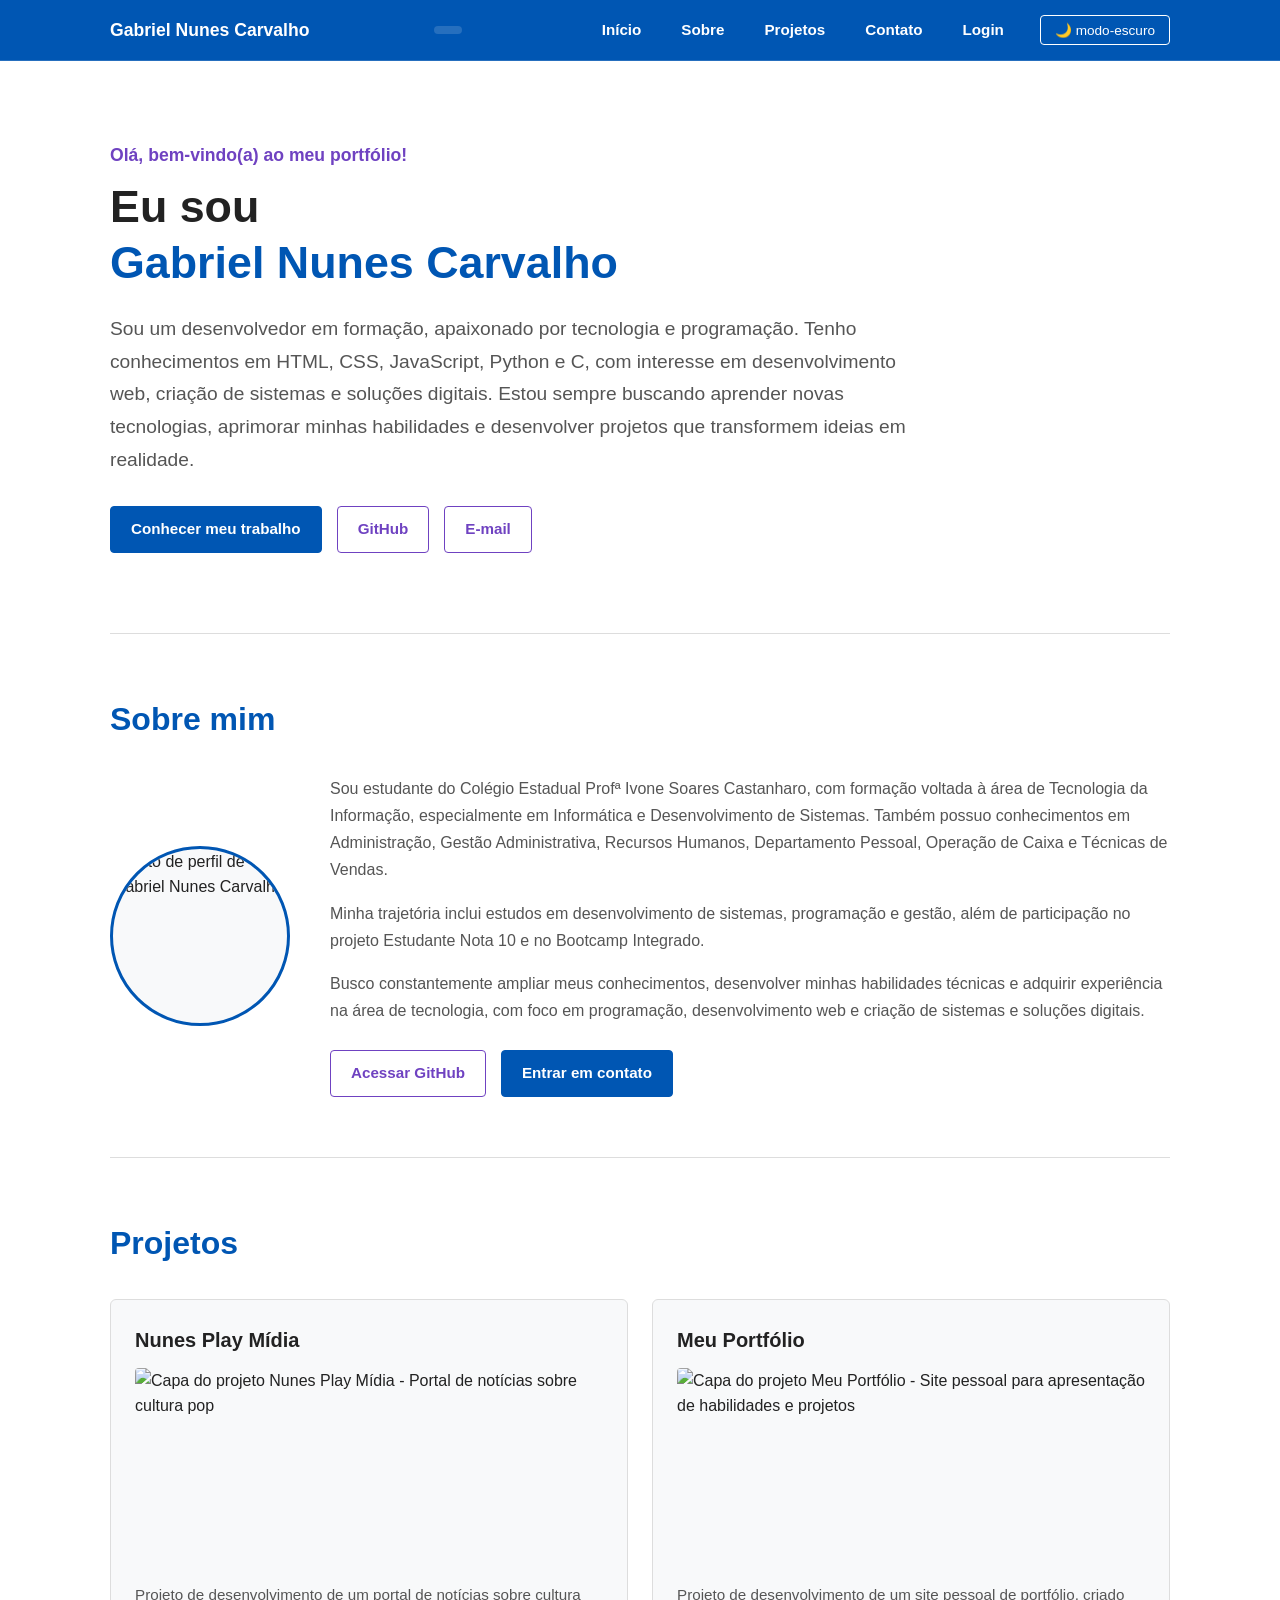
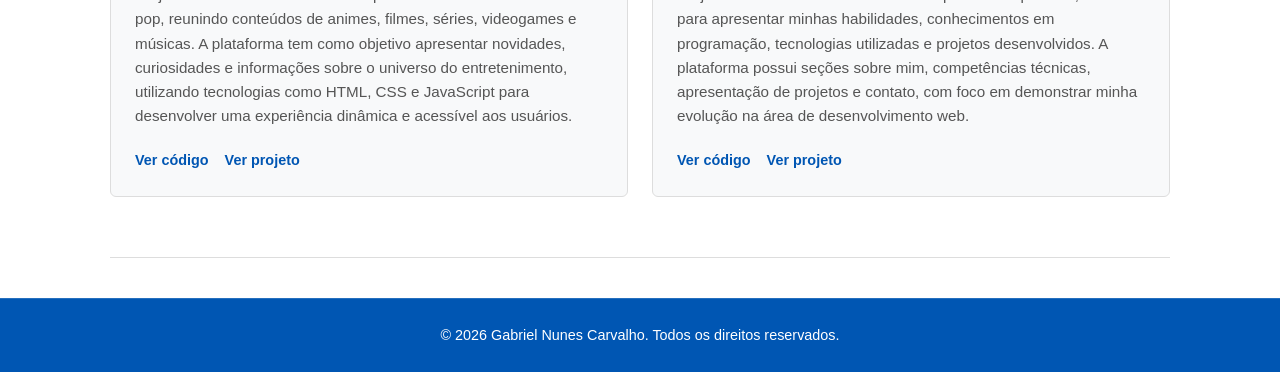
==== index.html @ be8ec97a "Add files via upload" ====
<!DOCTYPE html>
<html lang="pt-BR">

<head>
  <meta charset="UTF-8">
  <meta name="viewport" content="width=device-width, initial-scale=1.0">
  <title>Gabriel Nunes Carvalho | Portfólio</title>
  <link rel="stylesheet" href="style.css">
</head>

<body>

  <!-- Cabeçalho fixo no topo com navegação em abas e botão de modo escuro -->
  <header class="cabecalho">
    <div class="container conteudo-cabecalho">
      <div class="topo-logo-mobile">
        <a href="#inicio" class="logo">Gabriel Nunes Carvalho</a>
        <button id="botao-menu-mobile" class="botao-menu-mobile" type="button"
          aria-label="Abrir menu de navegação">☰</button>
      </div>
      <div id="informacoes-cabecalho" class="informacoes-cabecalho"></div>
      <nav class="navegacao">
        <ul class="lista-abas">
          <li><a href="#inicio" class="aba-link">Início</a></li>
          <li><a href="#sobre" class="aba-link">Sobre</a></li>
          <li><a href="#projetos" class="aba-link">Projetos</a></li>
          <li><a href="contato.html" class="aba-link">Contato</a></li>
          <li><a href="login.html" class="aba-link" id="link-login">Login</a></li>
        </ul>
        <button id="botao-tema" class="botao-tema" type="button" aria-label="Alternar modo escuro">🌙
          modo-escuro</button>
      </nav>
    </div>
  </header>

  <!-- Conteúdo principal -->
  <main class="container">
    <!-- Seção Início (Home) -->
    <section id="inicio" class="secao secao-inicio">
      <div class="conteudo-inicio">
        <p class="saudacao-inicio">Olá, bem-vindo(a) ao meu portfólio!</p>
        <h1 class="titulo-inicio titulo-piramide">
          <span class="linha-piramide">Eu sou</span>
          <span class="linha-piramide destaque-nome">Gabriel Nunes Carvalho</span>
        </h1>
        <p class="descricao-inicio">Sou um desenvolvedor em formação, apaixonado por tecnologia e programação.
          Tenho conhecimentos em HTML, CSS, JavaScript, Python e C, com interesse em desenvolvimento web, criação de
          sistemas e
          soluções digitais. Estou sempre buscando aprender novas tecnologias, aprimorar minhas habilidades e
          desenvolver projetos que
          transformem ideias em realidade.</p>
        <div class="acoes-inicio">
          <a href="#projetos" class="botao-primario">Conhecer meu trabalho</a>
          <a href="https://github.com/gabrielnunescarvalho12-ops" class="botao-secundario" target="_blank"
            rel="noopener noreferrer">GitHub</a>
          <a href="mailto:gabrielnunescarvalho12@gmail.com" class="botao-secundario">E-mail</a>
        </div>
      </div>
    </section>

    <!-- Seção Sobre Mim -->
    <section id="sobre" class="secao secao-sobre">
      <h2 class="titulo-secao">Sobre mim</h2>
      <div class="conteudo-sobre">
        <div class="caixa-foto">
          <img src="img/perfil.jpg" alt="Foto de perfil de Gabriel Nunes Carvalho" class="foto-perfil">
        </div>
        <div class="texto-sobre">
          <p class="descricao-pessoal">Sou estudante do Colégio Estadual Profª Ivone Soares Castanharo,
            com formação voltada à área de Tecnologia da Informação, especialmente em Informática e
            Desenvolvimento de Sistemas. Também possuo conhecimentos em Administração, Gestão Administrativa, Recursos
            Humanos,
            Departamento Pessoal, Operação de Caixa e Técnicas de Vendas.</p>
          <p class="descricao-pessoal">Minha trajetória inclui estudos em desenvolvimento de sistemas, programação e
            gestão,
            além de participação no projeto Estudante Nota 10 e no Bootcamp Integrado.</p>
          <p class="descricao-pessoal">Busco constantemente ampliar meus conhecimentos, desenvolver minhas habilidades
            técnicas
            e adquirir experiência na área de tecnologia, com foco em programação, desenvolvimento web e criação de
            sistemas e
            soluções digitais.</p>
          <div class="acoes-sobre">
            <a href="https://github.com/gabrielnunescarvalho12-ops" class="botao-secundario" target="_blank"
              rel="noopener noreferrer">Acessar
              GitHub</a>
            <a href="contato.html" class="botao-primario">Entrar em contato</a>
          </div>
        </div>
      </div>
    </section>

    <!-- Seção Projetos -->
    <section id="projetos" class="secao secao-projetos">
      <h2 class="titulo-secao">Projetos</h2>
      <div class="grade-projetos" id="grade-projetos">
        <!-- Os cartões de projetos são gerados dinamicamente via script.js -->
      </div>
    </section>
  </main>

  <!-- Rodapé com informações de direitos -->
  <footer class="rodape">
    <div class="container conteudo-rodape">
      <p class="texto-rodape">&copy; 2026 Gabriel Nunes Carvalho. Todos os direitos reservados.</p>
    </div>
  </footer>

  <script src="script.js"></script>
</body>

</html>
---- style.css ----
/* ==========================================================================
   1. VARIÁVEIS E DESIGN SYSTEM (CORES, TEMA CLARO E ESCURO)
   ========================================================================== */
:root {
  /* Cores principais: azul, roxo e branco */
  --cor-fundo: #ffffff;
  --cor-superficie: #f8f9fa;
  --cor-texto: #222222;
  --cor-texto-suave: #555555;
  --cor-primaria: #0056b3; /* Azul */
  --cor-secundaria: #6f42c1; /* Roxo */
  --cor-borda: #dddddd;
  --cor-cabecalho-rodape: #0056b3; /* Azul no cabeçalho e rodapé */
  --cor-texto-cabecalho-rodape: #ffffff; /* Texto branco no cabeçalho e rodapé */
}

/* Troca de variáveis para o modo escuro */
body.modo-escuro {
  --cor-fundo: #121212;
  --cor-superficie: #1e1e1e;
  --cor-texto: #f5f5f5;
  --cor-texto-suave: #cccccc;
  --cor-primaria: #4ba3e3; /* Azul adaptado para fundo escuro */
  --cor-secundaria: #a370f7; /* Roxo adaptado para fundo escuro */
  --cor-borda: #333333;
  --cor-cabecalho-rodape: #3c1b63; /* Roxo no cabeçalho e rodapé no modo escuro */
  --cor-texto-cabecalho-rodape: #ffffff;
}

/* ==========================================================================
   2. ESTILOS GERAIS E RESET BÁSICO
   ========================================================================== */
* {
  margin: 0;
  padding: 0;
  box-sizing: border-box;
}

body {
  font-family: Arial, sans-serif;
  background-color: var(--cor-fundo);
  color: var(--cor-texto);
  line-height: 1.6;
}

/* ==========================================================================
   3. CONTAINER E ESTRUTURA
   ========================================================================== */
.container {
  max-width: 1100px;
  margin-left: auto;
  margin-right: auto;
  padding-left: 20px;
  padding-right: 20px;
}

.secao {
  padding-top: 60px;
  padding-bottom: 60px;
  border-bottom: 1px solid var(--cor-borda);
}

.titulo-secao {
  font-size: 2rem;
  font-weight: bold;
  color: var(--cor-primaria);
  margin-bottom: 30px;
}

/* Botões reutilizáveis */
.botao-primario,
.botao-secundario {
  display: inline-block;
  padding: 10px 20px;
  border-radius: 4px;
  font-size: 0.95rem;
  font-weight: bold;
  text-decoration: none;
  cursor: pointer;
  text-align: center;
}

.botao-primario {
  background-color: var(--cor-primaria);
  color: #ffffff;
  border: 1px solid var(--cor-primaria);
}

.botao-secundario {
  background-color: transparent;
  color: var(--cor-secundaria);
  border: 1px solid var(--cor-secundaria);
}

/* ==========================================================================
   4. CABEÇALHO E MENU EM ABAS
   ========================================================================== */
.cabecalho {
  position: sticky;
  top: 0;
  z-index: 100;
  background-color: var(--cor-cabecalho-rodape);
  border-bottom: 1px solid rgba(255, 255, 255, 0.15);
}

.conteudo-cabecalho {
  display: flex;
  justify-content: space-between;
  align-items: center;
  padding-top: 15px;
  padding-bottom: 15px;
}

.logo {
  font-size: 1.1rem;
  font-weight: bold;
  text-decoration: none;
  color: var(--cor-texto-cabecalho-rodape);
}

.navegacao {
  display: flex;
  align-items: center;
  gap: 20px;
}

.lista-abas {
  display: flex;
  list-style: none;
  gap: 8px;
}

.aba-link {
  text-decoration: none;
  color: var(--cor-texto-cabecalho-rodape);
  padding: 8px 16px;
  border-radius: 4px;
  font-weight: bold;
  font-size: 0.95rem;
}

.botao-tema {
  background-color: transparent;
  color: var(--cor-texto-cabecalho-rodape);
  border: 1px solid var(--cor-texto-cabecalho-rodape);
  padding: 6px 14px;
  border-radius: 4px;
  font-family: Arial, sans-serif;
  font-size: 0.85rem;
  cursor: pointer;
}

.topo-logo-mobile {
  display: flex;
  align-items: center;
  gap: 15px;
}

.botao-menu-mobile {
  display: none;
}

.informacoes-cabecalho {
  font-size: 0.85rem;
  color: var(--cor-texto-cabecalho-rodape);
  background-color: rgba(255, 255, 255, 0.15);
  padding: 4px 14px;
  border-radius: 20px;
  font-weight: bold;
}

/* Responsividade do cabeçalho */
@media (max-width: 768px) {
  .conteudo-cabecalho {
    flex-direction: column;
    gap: 12px;
    text-align: center;
  }

  .topo-logo-mobile {
    display: flex;
    justify-content: space-between;
    align-items: center;
    width: 100%;
  }

  .botao-menu-mobile {
    display: block;
    background-color: transparent;
    border: 1px solid var(--cor-texto-cabecalho-rodape);
    color: var(--cor-texto-cabecalho-rodape);
    font-size: 1.4rem;
    line-height: 1;
    padding: 6px 12px;
    border-radius: 4px;
    cursor: pointer;
  }

  .informacoes-cabecalho {
    font-size: 0.8rem;
  }

  .navegacao {
    flex-direction: column;
    width: 100%;
    gap: 12px;
  }

  .lista-abas {
    display: none;
    flex-direction: column;
    width: 100%;
    gap: 8px;
  }

  .lista-abas.menu-aberto {
    display: flex;
  }

  .aba-link {
    width: 100%;
    text-align: center;
    background-color: rgba(255, 255, 255, 0.08);
  }
}

/* ==========================================================================
   5. SEÇÃO INÍCIO (HOME)
   ========================================================================== */
.secao-inicio {
  padding-top: 80px;
  padding-bottom: 80px;
}

.conteudo-inicio {
  max-width: 800px;
}

.saudacao-inicio {
  font-size: 1.1rem;
  color: var(--cor-secundaria);
  font-weight: bold;
  margin-bottom: 12px;
}

.titulo-inicio {
  font-size: 2.8rem;
  font-weight: bold;
  line-height: 1.15;
  margin-bottom: 25px;
  color: var(--cor-texto);
}

.titulo-piramide {
  display: flex;
  flex-direction: column;
  align-items: flex-start;
  gap: 4px;
}

.linha-piramide {
  display: block;
}

.destaque-nome {
  color: var(--cor-primaria);
}

.descricao-inicio {
  font-size: 1.2rem;
  color: var(--cor-texto-suave);
  line-height: 1.7;
  margin-bottom: 30px;
}

.acoes-inicio {
  display: flex;
  flex-wrap: wrap;
  gap: 15px;
}

/* Responsividade da seção Início */
@media (max-width: 768px) {
  .secao-inicio {
    padding-top: 50px;
    padding-bottom: 50px;
  }

  .titulo-inicio {
    font-size: 2rem;
  }

  .descricao-inicio {
    font-size: 1.05rem;
  }
}

/* ==========================================================================
   6. SEÇÃO SOBRE MIM
   ========================================================================== */
.conteudo-sobre {
  display: flex;
  align-items: center;
  gap: 40px;
}

.caixa-foto {
  flex-shrink: 0;
}

.foto-perfil {
  width: 180px;
  height: 180px;
  border-radius: 50%;
  object-fit: cover;
  border: 3px solid var(--cor-primaria);
  background-color: var(--cor-superficie);
  display: block;
}

.texto-sobre {
  display: flex;
  flex-direction: column;
  gap: 16px;
}

.perfil-destaque {
  font-size: 1.2rem;
  font-weight: bold;
  color: var(--cor-secundaria);
}

.descricao-pessoal {
  font-size: 1rem;
  color: var(--cor-texto-suave);
  line-height: 1.7;
}

.acoes-sobre {
  display: flex;
  gap: 15px;
  margin-top: 10px;
}

/* Responsividade da seção Sobre */
@media (max-width: 768px) {
  .conteudo-sobre {
    flex-direction: column;
    text-align: center;
  }

  .acoes-sobre {
    justify-content: center;
    flex-wrap: wrap;
  }
}

/* ==========================================================================
   7. SEÇÃO PROJETOS
   ========================================================================== */
.grade-projetos {
  display: flex;
  flex-wrap: wrap;
  gap: 24px;
}

.cartao-projeto {
  flex: 1 1 300px;
  background-color: var(--cor-superficie);
  border: 1px solid var(--cor-borda);
  border-radius: 6px;
  padding: 24px;
  display: flex;
  flex-direction: column;
  justify-content: space-between;
}

.titulo-projeto {
  font-size: 1.25rem;
  font-weight: bold;
  color: var(--cor-texto);
  margin-bottom: 12px;
}

.imagem-projeto {
  width: 100%;
  height: 200px;
  object-fit: cover;
  border-radius: 4px;
  margin-bottom: 15px;
  display: block;
}

.descricao-projeto {
  font-size: 0.95rem;
  color: var(--cor-texto-suave);
  line-height: 1.6;
  margin-bottom: 20px;
}

.links-projeto {
  display: flex;
  gap: 16px;
}

.link-projeto {
  font-size: 0.9rem;
  font-weight: bold;
  text-decoration: none;
  color: var(--cor-primaria);
}

/* Responsividade da seção Projetos */
@media (max-width: 600px) {
  .grade-projetos {
    flex-direction: column;
  }
}

/* ==========================================================================
   8. SEÇÃO CONTATO
   ========================================================================== */
.secao-contato {
  padding-top: 60px;
  padding-bottom: 60px;
}

.conteudo-contato {
  max-width: 650px;
}

.descricao-contato {
  font-size: 1rem;
  color: var(--cor-texto-suave);
  margin-bottom: 25px;
  line-height: 1.6;
}

.formulario-contato {
  display: flex;
  flex-direction: column;
  gap: 20px;
}

.campo-grupo {
  display: flex;
  flex-direction: column;
  gap: 6px;
}

.rotulo-campo {
  font-size: 0.95rem;
  font-weight: bold;
  color: var(--cor-texto);
}

.campo-texto {
  width: 100%;
  padding: 12px 14px;
  border: 1px solid var(--cor-borda);
  border-radius: 4px;
  background-color: var(--cor-superficie);
  color: var(--cor-texto);
  font-family: Arial, sans-serif;
  font-size: 0.95rem;
}

.campo-texto:focus {
  outline: none;
  border-color: var(--cor-primaria);
}

.campo-mensagem {
  resize: vertical;
}

.botao-enviar {
  align-self: flex-start;
  margin-top: 5px;
}

.mensagem-feedback {
  margin-top: 20px;
  padding: 14px 18px;
  border-radius: 4px;
  background-color: var(--cor-superficie);
  border-left: 4px solid var(--cor-primaria);
  color: var(--cor-texto);
  font-weight: bold;
  font-size: 0.95rem;
}

.mensagem-oculta {
  display: none;
}

/* Responsividade da seção Contato */
@media (max-width: 600px) {
  .botao-enviar {
    width: 100%;
  }
}

/* ==========================================================================
   9. SEÇÃO LOGIN
   ========================================================================== */
.secao-login {
  display: flex;
  justify-content: center;
  align-items: center;
  padding-top: 60px;
  padding-bottom: 60px;
}

.cartao-login {
  width: 100%;
  max-width: 480px;
  background-color: var(--cor-superficie);
  border: 1px solid var(--cor-borda);
  border-radius: 6px;
  padding: 35px;
}

.descricao-login {
  font-size: 0.95rem;
  color: var(--cor-texto-suave);
  margin-bottom: 25px;
  line-height: 1.6;
}

.formulario-login {
  display: flex;
  flex-direction: column;
  gap: 20px;
}

.botao-login {
  width: 100%;
  margin-top: 5px;
}

.mensagem-sucesso {
  border-left-color: var(--cor-primaria);
}

.mensagem-erro {
  border-left-color: #d9534f;
  color: #d9534f;
}

/* Responsividade da seção Login */
@media (max-width: 600px) {
  .cartao-login {
    padding: 20px;
  }
}

/* ==========================================================================
   10. RODAPÉ
   ========================================================================== */
.rodape {
  background-color: var(--cor-cabecalho-rodape);
  border-top: 1px solid rgba(255, 255, 255, 0.15);
  padding-top: 25px;
  padding-bottom: 25px;
  margin-top: 40px;
}

.conteudo-rodape {
  display: flex;
  justify-content: center;
  align-items: center;
  text-align: center;
}

.texto-rodape {
  font-size: 0.9rem;
  color: var(--cor-texto-cabecalho-rodape);
}

/* ==========================================================================
   11. EFEITOS DE HOVER E TRANSIÇÕES
   (Todos os efeitos do site ficam agrupados neste bloco ao final)
   ========================================================================== */
body,
.cabecalho,
.aba-link,
.botao-tema,
.botao-menu-mobile,
.botao-primario,
.botao-secundario,
.cartao-projeto,
.link-projeto,
.campo-texto,
.rodape {
  transition: background-color 0.3s, color 0.3s, border-color 0.3s, transform 0.2s;
}

.botao-menu-mobile:hover {
  background-color: rgba(255, 255, 255, 0.2);
}

.aba-link:hover {
  background-color: rgba(255, 255, 255, 0.2);
  color: var(--cor-texto-cabecalho-rodape);
}

.botao-tema:hover {
  background-color: var(--cor-texto-cabecalho-rodape);
  color: var(--cor-cabecalho-rodape);
}

.botao-primario:hover {
  background-color: var(--cor-secundaria);
  border-color: var(--cor-secundaria);
}

.botao-secundario:hover {
  background-color: var(--cor-superficie);
}

.cartao-projeto:hover {
  border-color: var(--cor-primaria);
}

.link-projeto:hover {
  color: var(--cor-secundaria);
}
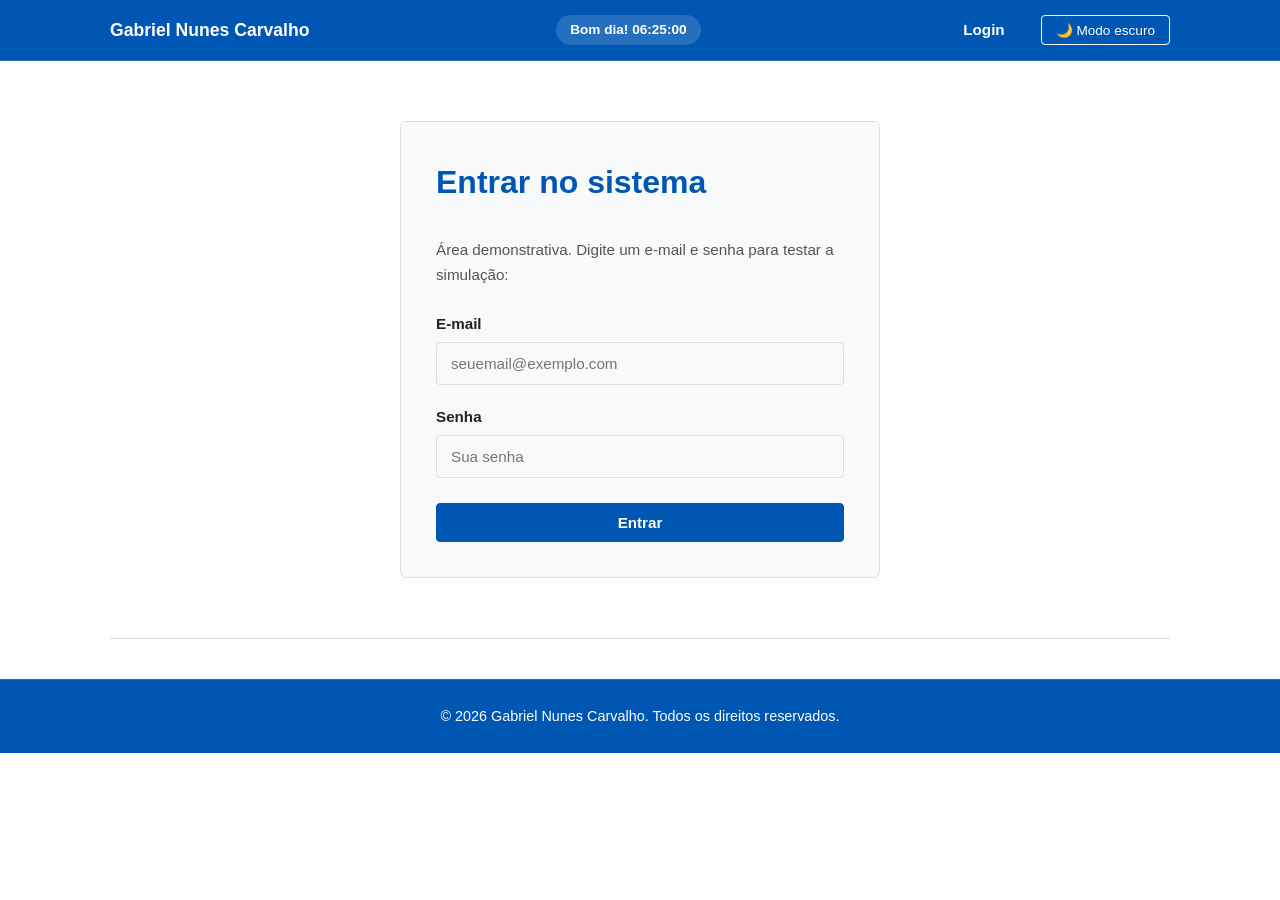
==== commit 3fe0c1c0: "Add files via upload" ====
--- a/index.html
+++ b/index.html
@@ -4,7 +4,7 @@
 <head>
   <meta charset="UTF-8">
   <meta name="viewport" content="width=device-width, initial-scale=1.0">
-  <title>Gabriel Nunes Carvalho | Portfólio</title>
+  <title>Login | Gabriel Nunes Carvalho</title>
   <link rel="stylesheet" href="style.css">
 </head>
 
@@ -14,86 +14,47 @@
   <header class="cabecalho">
     <div class="container conteudo-cabecalho">
       <div class="topo-logo-mobile">
-        <a href="#inicio" class="logo">Gabriel Nunes Carvalho</a>
+        <a href="login.html" class="logo">Gabriel Nunes Carvalho</a>
         <button id="botao-menu-mobile" class="botao-menu-mobile" type="button"
           aria-label="Abrir menu de navegação">☰</button>
       </div>
       <div id="informacoes-cabecalho" class="informacoes-cabecalho"></div>
       <nav class="navegacao">
         <ul class="lista-abas">
-          <li><a href="#inicio" class="aba-link">Início</a></li>
-          <li><a href="#sobre" class="aba-link">Sobre</a></li>
-          <li><a href="#projetos" class="aba-link">Projetos</a></li>
-          <li><a href="contato.html" class="aba-link">Contato</a></li>
           <li><a href="login.html" class="aba-link" id="link-login">Login</a></li>
         </ul>
-        <button id="botao-tema" class="botao-tema" type="button" aria-label="Alternar modo escuro">🌙
-          modo-escuro</button>
+        <button id="botao-tema" class="botao-tema" type="button" aria-label="Alternar modo escuro">🌙 Modo
+          escuro</button>
       </nav>
     </div>
   </header>
 
-  <!-- Conteúdo principal -->
+  <!-- Conteúdo principal da página de login -->
   <main class="container">
-    <!-- Seção Início (Home) -->
-    <section id="inicio" class="secao secao-inicio">
-      <div class="conteudo-inicio">
-        <p class="saudacao-inicio">Olá, bem-vindo(a) ao meu portfólio!</p>
-        <h1 class="titulo-inicio titulo-piramide">
-          <span class="linha-piramide">Eu sou</span>
-          <span class="linha-piramide destaque-nome">Gabriel Nunes Carvalho</span>
-        </h1>
-        <p class="descricao-inicio">Sou um desenvolvedor em formação, apaixonado por tecnologia e programação.
-          Tenho conhecimentos em HTML, CSS, JavaScript, Python e C, com interesse em desenvolvimento web, criação de
-          sistemas e
-          soluções digitais. Estou sempre buscando aprender novas tecnologias, aprimorar minhas habilidades e
-          desenvolver projetos que
-          transformem ideias em realidade.</p>
-        <div class="acoes-inicio">
-          <a href="#projetos" class="botao-primario">Conhecer meu trabalho</a>
-          <a href="https://github.com/gabrielnunescarvalho12-ops" class="botao-secundario" target="_blank"
-            rel="noopener noreferrer">GitHub</a>
-          <a href="mailto:gabrielnunescarvalho12@gmail.com" class="botao-secundario">E-mail</a>
-        </div>
-      </div>
-    </section>
+    <section class="secao secao-login">
+      <div class="cartao-login">
+        <h1 class="titulo-secao">Entrar no sistema</h1>
+        <p class="descricao-login">Área demonstrativa. Digite um e-mail e senha para testar a simulação:</p>
 
-    <!-- Seção Sobre Mim -->
-    <section id="sobre" class="secao secao-sobre">
-      <h2 class="titulo-secao">Sobre mim</h2>
-      <div class="conteudo-sobre">
-        <div class="caixa-foto">
-          <img src="img/perfil.jpg" alt="Foto de perfil de Gabriel Nunes Carvalho" class="foto-perfil">
-        </div>
-        <div class="texto-sobre">
-          <p class="descricao-pessoal">Sou estudante do Colégio Estadual Profª Ivone Soares Castanharo,
-            com formação voltada à área de Tecnologia da Informação, especialmente em Informática e
-            Desenvolvimento de Sistemas. Também possuo conhecimentos em Administração, Gestão Administrativa, Recursos
-            Humanos,
-            Departamento Pessoal, Operação de Caixa e Técnicas de Vendas.</p>
-          <p class="descricao-pessoal">Minha trajetória inclui estudos em desenvolvimento de sistemas, programação e
-            gestão,
-            além de participação no projeto Estudante Nota 10 e no Bootcamp Integrado.</p>
-          <p class="descricao-pessoal">Busco constantemente ampliar meus conhecimentos, desenvolver minhas habilidades
-            técnicas
-            e adquirir experiência na área de tecnologia, com foco em programação, desenvolvimento web e criação de
-            sistemas e
-            soluções digitais.</p>
-          <div class="acoes-sobre">
-            <a href="https://github.com/gabrielnunescarvalho12-ops" class="botao-secundario" target="_blank"
-              rel="noopener noreferrer">Acessar
-              GitHub</a>
-            <a href="contato.html" class="botao-primario">Entrar em contato</a>
+        <form id="formulario-login" class="formulario-login">
+          <div class="campo-grupo">
+            <label for="email-login" class="rotulo-campo">E-mail</label>
+            <input type="email" id="email-login" name="email" class="campo-texto" placeholder="seuemail@exemplo.com"
+              required>
           </div>
-        </div>
-      </div>
-    </section>
 
-    <!-- Seção Projetos -->
-    <section id="projetos" class="secao secao-projetos">
-      <h2 class="titulo-secao">Projetos</h2>
-      <div class="grade-projetos" id="grade-projetos">
-        <!-- Os cartões de projetos são gerados dinamicamente via script.js -->
+          <div class="campo-grupo">
+            <label for="senha-login" class="rotulo-campo">Senha</label>
+            <input type="password" id="senha-login" name="senha" class="campo-texto" placeholder="Sua senha" required>
+          </div>
+
+          <button type="submit" id="botao-entrar" class="botao-primario botao-login">Entrar</button>
+        </form>
+
+        <p id="mensagem-login-sucesso" class="mensagem-feedback mensagem-sucesso mensagem-oculta">Login confirmado com
+          sucesso! Redirecionando para a página inicial...</p>
+        <p id="mensagem-login-erro" class="mensagem-feedback mensagem-erro mensagem-oculta">Por favor, preencha todos os
+          campos para continuar.</p>
       </div>
     </section>
   </main>
@@ -106,6 +67,7 @@
   </footer>
 
   <script src="script.js"></script>
+  <script src="login.js"></script>
 </body>
 
 </html>
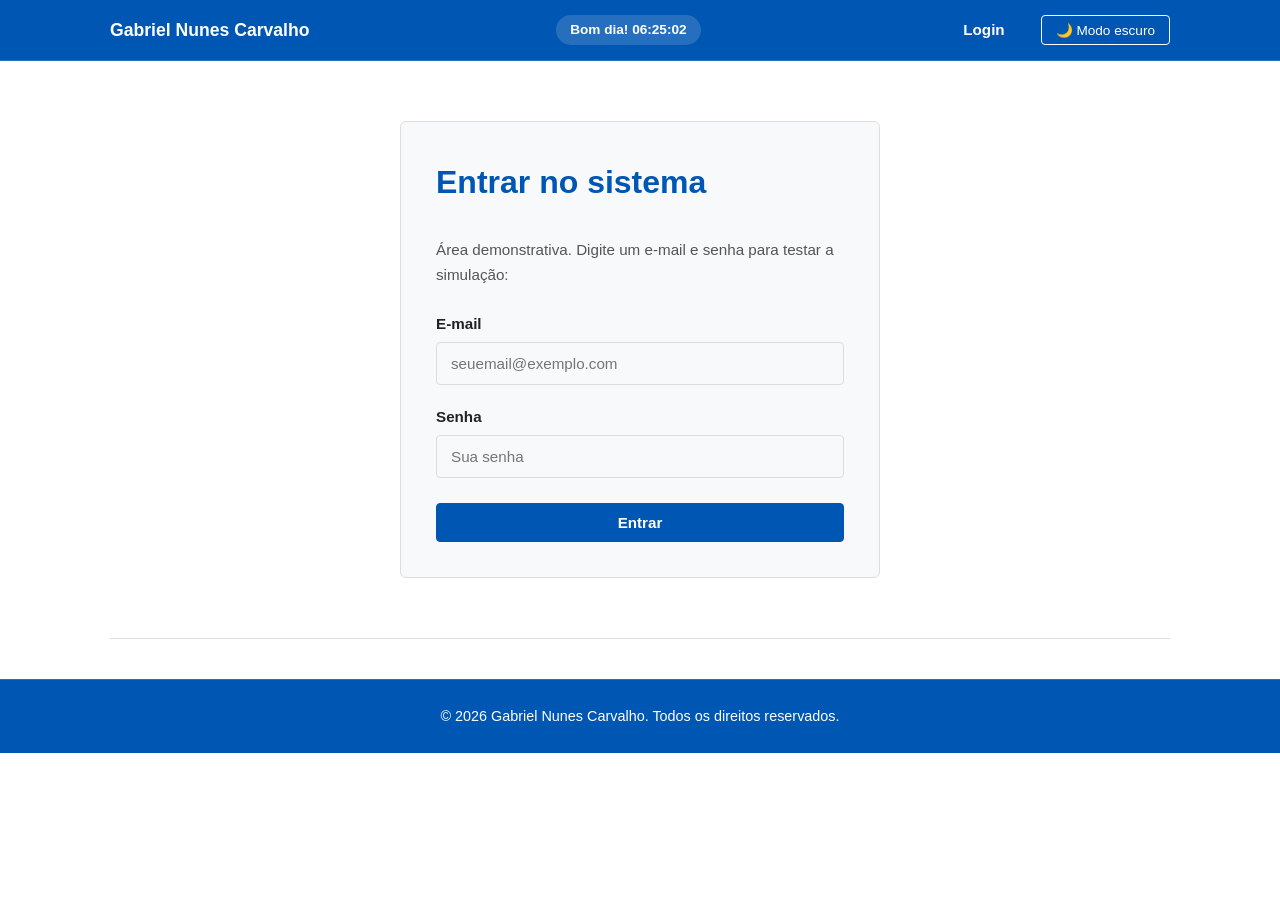
==== commit 344cbf24: "Replace login.js with index.js in index.html" ====
--- a/index.html
+++ b/index.html
@@ -67,7 +67,7 @@
   </footer>
 
   <script src="script.js"></script>
-  <script src="login.js"></script>
+  <script src="index.js"></script>
 </body>
 
-</html>+</html>
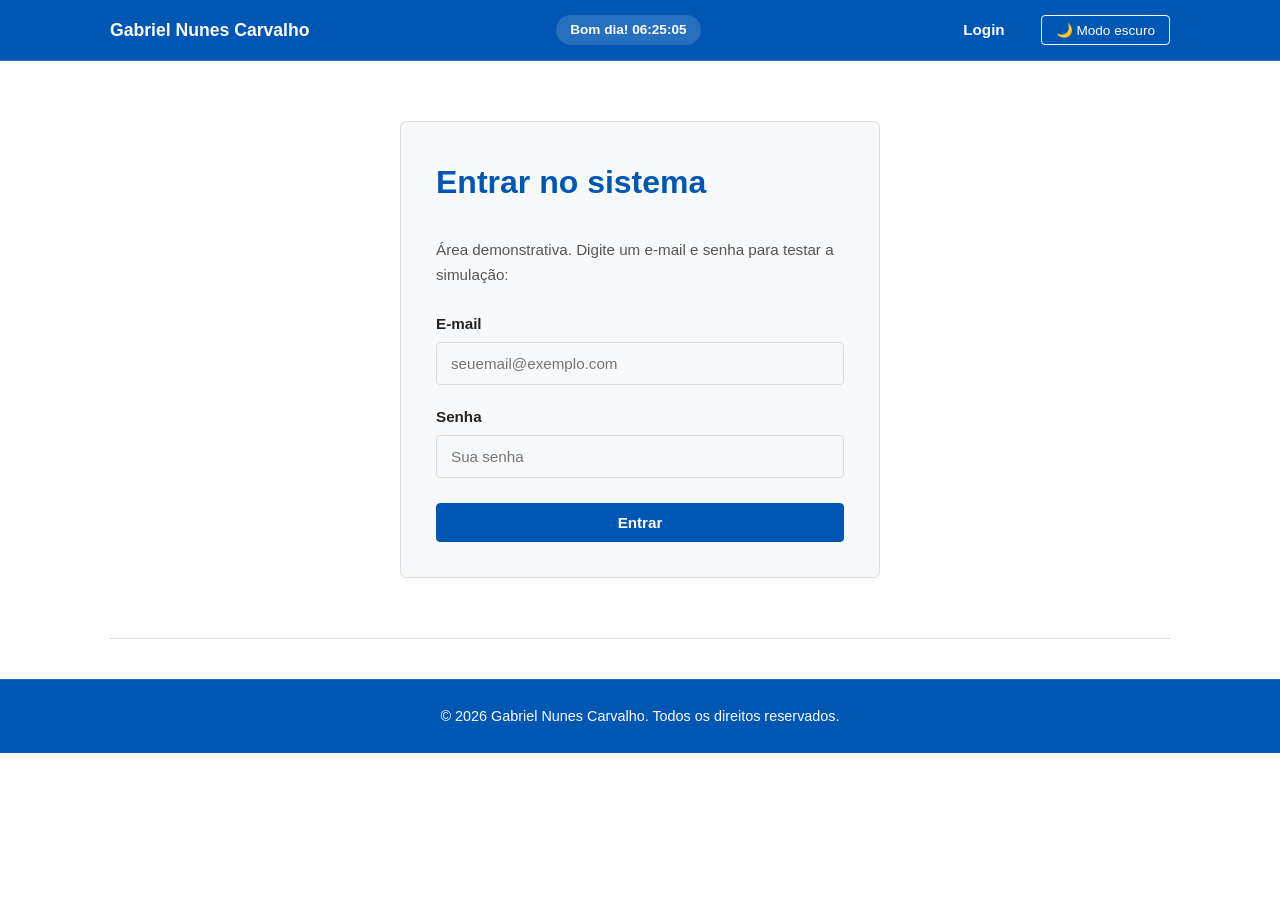
==== commit a7feaff5: "Update links in index.html to point to the homepage" ====
--- a/index.html
+++ b/index.html
@@ -14,14 +14,14 @@
   <header class="cabecalho">
     <div class="container conteudo-cabecalho">
       <div class="topo-logo-mobile">
-        <a href="login.html" class="logo">Gabriel Nunes Carvalho</a>
+        <a href="index.html" class="logo">Gabriel Nunes Carvalho</a>
         <button id="botao-menu-mobile" class="botao-menu-mobile" type="button"
           aria-label="Abrir menu de navegação">☰</button>
       </div>
       <div id="informacoes-cabecalho" class="informacoes-cabecalho"></div>
       <nav class="navegacao">
         <ul class="lista-abas">
-          <li><a href="login.html" class="aba-link" id="link-login">Login</a></li>
+          <li><a href="index.html" class="aba-link" id="link-login">Login</a></li>
         </ul>
         <button id="botao-tema" class="botao-tema" type="button" aria-label="Alternar modo escuro">🌙 Modo
           escuro</button>
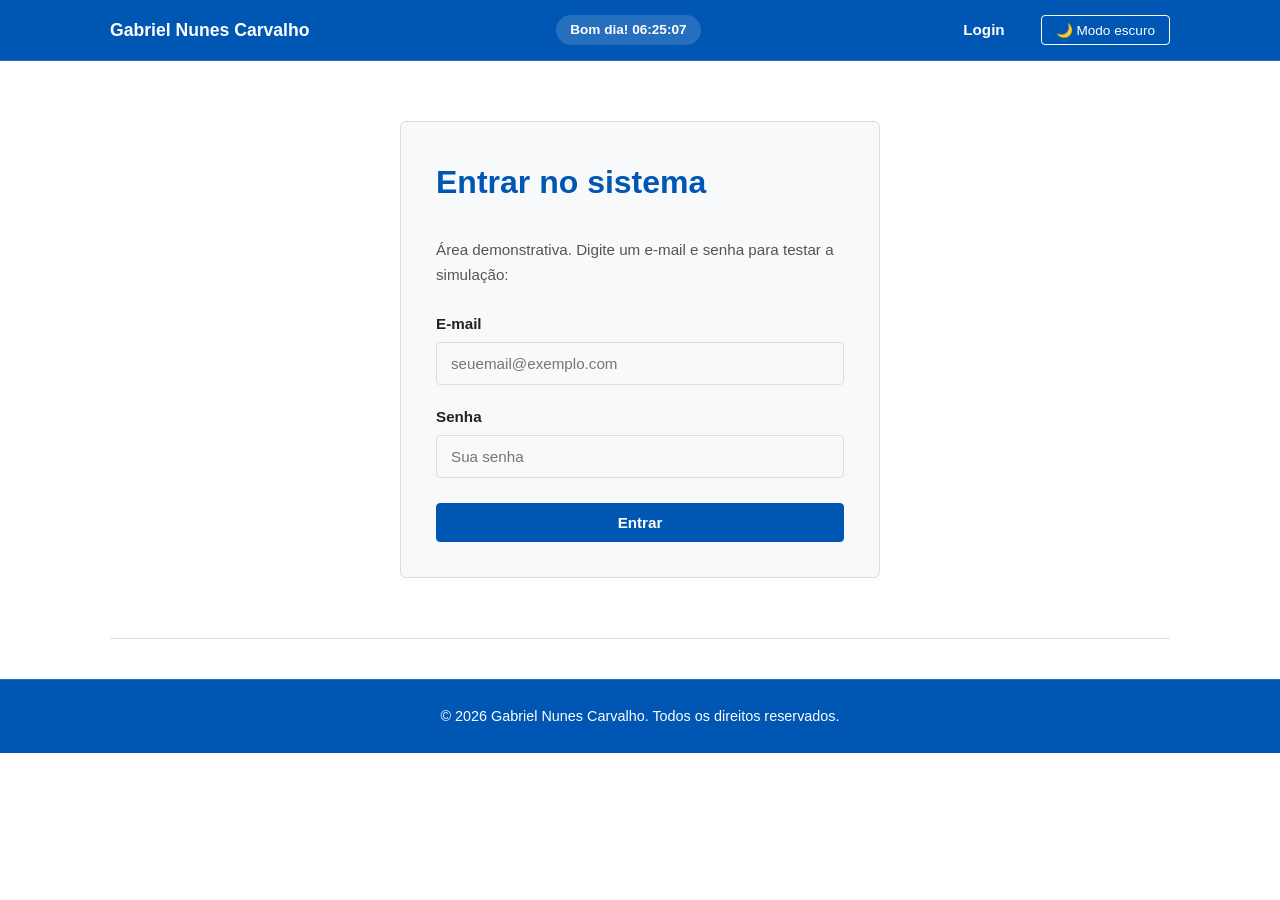
==== commit 3b02a7b4: "Update index.html" ====
--- a/index.html
+++ b/index.html
@@ -36,7 +36,7 @@
         <h1 class="titulo-secao">Entrar no sistema</h1>
         <p class="descricao-login">Área demonstrativa. Digite um e-mail e senha para testar a simulação:</p>
 
-        <form id="formulario-login" class="formulario-login">
+        <form id="formulario-login" class="formulario-login" novalidate>
           <div class="campo-grupo">
             <label for="email-login" class="rotulo-campo">E-mail</label>
             <input type="email" id="email-login" name="email" class="campo-texto" placeholder="seuemail@exemplo.com"
